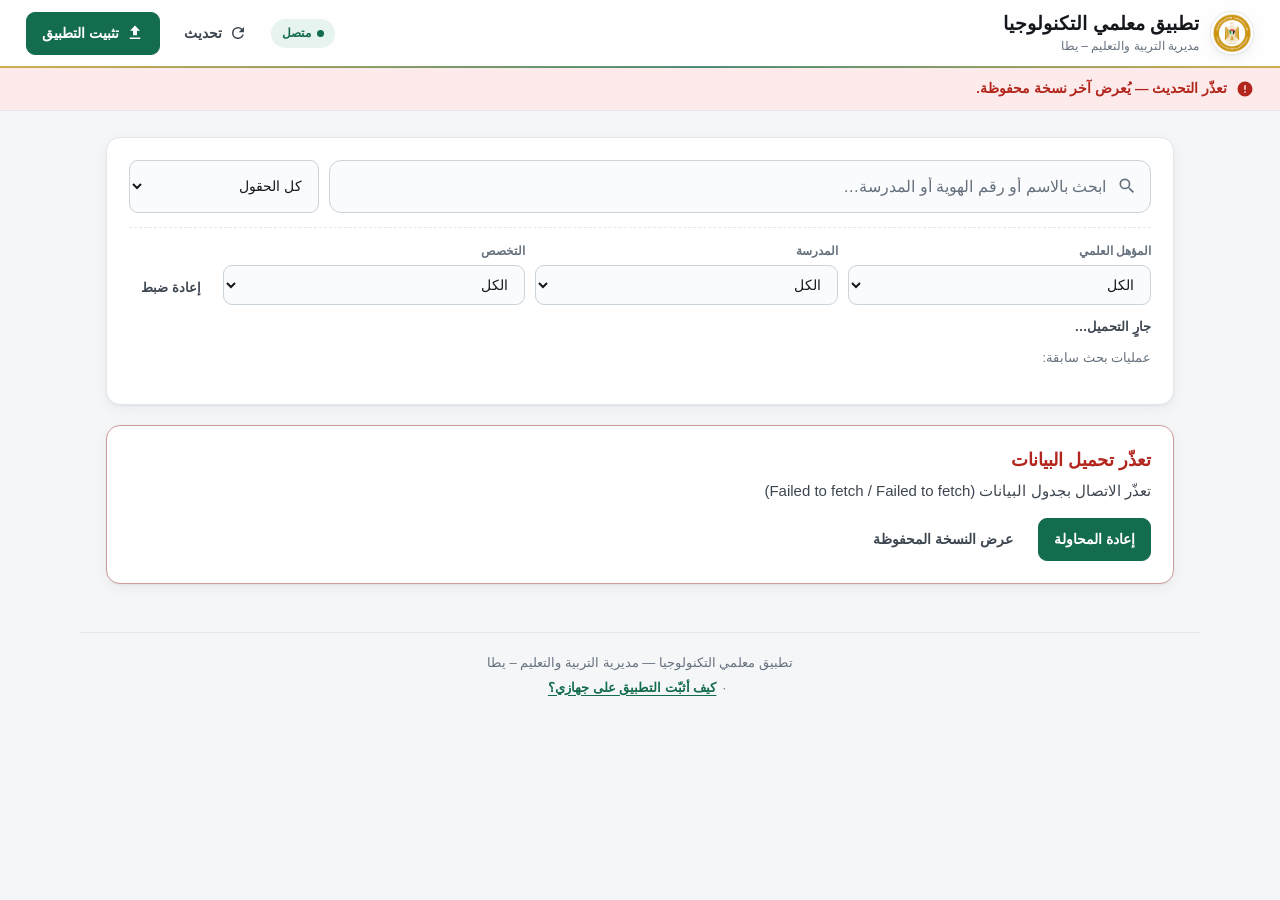
==== index.html @ cde2aca7 "تطبيق معلمي التكنولوجيا — PWA مع محرك بحث مطوّر - محرك بحث ثلاثي المراحل: مطابقة مباشرة، كلمات بين ا" ====
<!DOCTYPE html>
<html lang="ar" dir="rtl">
<head>
<meta charset="utf-8">
<meta name="viewport" content="width=device-width, initial-scale=1, viewport-fit=cover">

<title>تطبيق معلمي التكنولوجيا | مديرية التربية والتعليم – يطا</title>
<meta name="description" content="تطبيق خاص بمعلمي التكنولوجيا في مديرية التربية والتعليم – يطا: بحث مطوّر عن السجلات، عرض وتعديل البيانات الشخصية والبرنامج المدرسي الأسبوعي.">
<meta name="author" content="مديرية التربية والتعليم – يطا">
<meta name="theme-color" content="#146C4F">
<meta name="color-scheme" content="light">

<!-- ============ أيقونات التطبيق ============ -->
<link rel="icon" href="./favicon.ico" sizes="48x48">
<link rel="icon" type="image/png" sizes="32x32" href="./icons/favicon-32.png">
<link rel="icon" type="image/png" sizes="16x16" href="./icons/favicon-16.png">
<link rel="icon" type="image/png" sizes="192x192" href="./icons/icon-192.png">
<link rel="apple-touch-icon" sizes="180x180" href="./icons/apple-touch-icon.png">
<link rel="manifest" href="./manifest.webmanifest">

<!-- ============ تثبيت كتطبيق مستقل ============ -->
<meta name="mobile-web-app-capable" content="yes">
<meta name="apple-mobile-web-app-capable" content="yes">
<meta name="apple-mobile-web-app-status-bar-style" content="default">
<meta name="apple-mobile-web-app-title" content="معلمو التكنولوجيا">
<meta name="application-name" content="معلمو التكنولوجيا">
<meta name="msapplication-TileColor" content="#146C4F">
<meta name="msapplication-TileImage" content="./icons/icon-192.png">

<link rel="preload" as="style" href="./css/app.css">
<link rel="stylesheet" href="./css/app.css">
</head>
<body>

<a class="skip-link" href="#main">تخطَّ إلى المحتوى</a>

<!-- ==================== الترويسة ==================== -->
<header class="app-header" id="appHeader">
  <div class="brand">
    <img class="brand-logo" src="./icons/icon-192.png" alt="شعار مديرية التربية والتعليم – يطا" width="44" height="44">
    <div class="brand-text">
      <h1>تطبيق معلمي التكنولوجيا</h1>
      <p>مديرية التربية والتعليم – يطا</p>
    </div>
  </div>

  <div class="header-actions">
    <span class="net-badge" id="netBadge" data-state="online" role="status">
      <span class="dot" aria-hidden="true"></span><span class="net-text">متصل</span>
    </span>

    <button type="button" class="btn btn-ghost" id="refreshBtn" title="تحديث البيانات من الجدول" aria-label="تحديث البيانات">
      <svg viewBox="0 0 24 24" width="18" height="18" aria-hidden="true"><path fill="currentColor" d="M17.65 6.35A7.958 7.958 0 0 0 12 4a8 8 0 1 0 7.73 10h-2.08A6 6 0 1 1 12 6c1.66 0 3.14.69 4.22 1.78L13 11h7V4l-2.35 2.35z"/></svg>
      تحديث
    </button>

    <button type="button" class="btn btn-primary" id="installBtn" hidden>
      <svg viewBox="0 0 24 24" width="18" height="18" aria-hidden="true"><path fill="currentColor" d="M5 20h14v-2H5v2zm7-18L5.33 9h4v6h5.33V9h4L12 2z"/></svg>
      تثبيت التطبيق
    </button>
  </div>
</header>

<!-- ==================== شريط دون اتصال ==================== -->
<div class="offline-banner" id="offlineBanner" hidden role="alert">
  <svg viewBox="0 0 24 24" width="18" height="18" aria-hidden="true"><path fill="currentColor" d="M12 2a10 10 0 1 0 0 20 10 10 0 0 0 0-20zm1 15h-2v-2h2v2zm0-4h-2V7h2v6z"/></svg>
  <span id="offlineText">أنت غير متصل بالإنترنت — يتم عرض آخر نسخة محفوظة.</span>
</div>

<main id="main">

  <!-- ==================== قسم البحث ==================== -->
  <section class="card search-card" aria-labelledby="searchHeading">
    <h2 class="sr-only" id="searchHeading">البحث في سجلات المعلمين</h2>

    <div class="search-row">
      <div class="search-field">
        <svg class="search-icon" viewBox="0 0 24 24" width="20" height="20" aria-hidden="true"><path fill="currentColor" d="M15.5 14h-.79l-.28-.27a6.5 6.5 0 1 0-.7.7l.27.28v.79l5 4.99L20.49 19l-4.99-5zm-6 0A4.5 4.5 0 1 1 14 9.5 4.5 4.5 0 0 1 9.5 14z"/></svg>
        <input type="search" id="searchInput" class="search-input"
               placeholder="ابحث بالاسم أو رقم الهوية أو المدرسة…"
               autocomplete="off" autocorrect="off" spellcheck="false"
               enterkeyhint="search"
               aria-label="نص البحث" aria-controls="resultsList" aria-autocomplete="list">
        <button type="button" class="search-clear" id="clearSearchBtn" hidden aria-label="مسح نص البحث">✕</button>
      </div>

      <label class="sr-only" for="searchMode">نطاق البحث</label>
      <select id="searchMode" class="select select-mode"></select>
    </div>

    <div class="filters-row" id="filtersRow">
      <label class="filter">
        <span>المؤهل العلمي</span>
        <select id="filterDegree" class="select"><option value="">الكل</option></select>
      </label>
      <label class="filter">
        <span>المدرسة</span>
        <select id="filterSchool" class="select"><option value="">الكل</option></select>
      </label>
      <label class="filter">
        <span>التخصص</span>
        <select id="filterSpecialty" class="select"><option value="">الكل</option></select>
      </label>
      <button type="button" class="btn btn-ghost btn-sm" id="resetFiltersBtn">إعادة ضبط</button>
    </div>

    <div class="search-meta">
      <span id="resultCount" class="result-count" role="status" aria-live="polite">جارٍ التحميل…</span>
      <span id="searchTime" class="search-time"></span>
    </div>

    <div class="recents" id="recentsRow" hidden>
      <span class="recents-label">عمليات بحث سابقة:</span>
      <div class="recents-chips" id="recentsChips"></div>
    </div>

    <ul class="results" id="resultsList" role="listbox" aria-label="نتائج البحث"></ul>

    <div class="empty-state" id="emptyState" hidden>
      <svg viewBox="0 0 24 24" width="44" height="44" aria-hidden="true"><path fill="currentColor" d="M15.5 14h-.79l-.28-.27a6.5 6.5 0 1 0-.7.7l.27.28v.79l5 4.99L20.49 19l-4.99-5zm-6 0A4.5 4.5 0 1 1 14 9.5 4.5 4.5 0 0 1 9.5 14z"/></svg>
      <p class="empty-title">لا توجد نتائج مطابقة</p>
      <p class="empty-hint">جرّب: كتابة جزء من الاسم، أو آخر 4 أرقام من رقم الهوية، أو اسم المدرسة.</p>
    </div>
  </section>

  <!-- ==================== سجل المعلم ==================== -->
  <section class="card record-card" id="recordPanel" hidden aria-labelledby="recordTitle">
    <div class="panel-head">
      <div>
        <span class="panel-kicker" id="recordKicker">سجل جديد</span>
        <h2 id="recordTitle">بيانات المعلم/ة</h2>
      </div>
      <div class="panel-actions">
        <button type="button" class="btn btn-ghost btn-sm" id="newRecordBtn">+ سجل جديد</button>
        <button type="button" class="btn btn-ghost btn-sm" id="clearFormBtn">مسح النموذج</button>
      </div>
    </div>

    <div class="draft-note" id="draftNote" hidden>
      تم استرجاع مسودة محفوظة سابقاً.
      <button type="button" class="link-btn" id="discardDraftBtn">تجاهلها</button>
    </div>

    <h3 class="section-title">البيانات الشخصية</h3>
    <div class="form-grid" id="formGrid"></div>

    <h3 class="section-title">البرنامج المدرسي
      <small>يُعبَّأ باسم الصف</small>
    </h3>
    <p class="section-note">أدخل اسم الصف في كل خانة — مثل: <code>10-أ</code></p>

    <div class="table-scroll" tabindex="0" role="region" aria-label="جدول البرنامج الأسبوعي قابل للتمرير">
      <table class="schedule" id="scheduleTable">
        <caption class="sr-only">البرنامج الأسبوعي للمعلم: خمسة أيام وسبع حصص</caption>
      </table>
    </div>

    <div class="form-footer">
      <div class="save-area">
        <button type="button" class="btn btn-primary btn-lg" id="saveBtn">
          <svg viewBox="0 0 24 24" width="18" height="18" aria-hidden="true"><path fill="currentColor" d="M17 3H5a2 2 0 0 0-2 2v14a2 2 0 0 0 2 2h14a2 2 0 0 0 2-2V7l-4-4zm-5 16a3 3 0 1 1 0-6 3 3 0 0 1 0 6zm3-10H5V5h10v4z"/></svg>
          حفظ في الجدول
        </button>
        <span class="save-status" id="saveStatus" role="status" aria-live="polite"></span>
      </div>
      <p class="required-note"><span class="req">*</span> الحقول المطلوبة</p>
    </div>
  </section>

  <!-- ==================== حالة التحميل ==================== -->
  <section class="card loading-card" id="loadingCard">
    <div class="spinner" aria-hidden="true"></div>
    <p>جارٍ تحميل سجلات المعلمين…</p>
    <div class="skeleton-list" aria-hidden="true">
      <div class="skeleton"></div>
      <div class="skeleton"></div>
      <div class="skeleton"></div>
    </div>
  </section>

  <!-- ==================== حالة الخطأ ==================== -->
  <section class="card error-card" id="errorCard" hidden>
    <h2>تعذّر تحميل البيانات</h2>
    <p id="errorMessage"></p>
    <div class="error-actions">
      <button type="button" class="btn btn-primary" id="retryBtn">إعادة المحاولة</button>
      <button type="button" class="btn btn-ghost" id="offlineDataBtn" hidden>عرض النسخة المحفوظة</button>
    </div>
  </section>

</main>

<footer class="app-footer">
  <p>تطبيق معلمي التكنولوجيا — مديرية التربية والتعليم – يطا</p>
  <p class="footer-meta">
    <span id="dataStatus"></span> ·
    <button type="button" class="link-btn" id="installHelpBtn">كيف أثبّت التطبيق على جهازي؟</button>
  </p>
</footer>

<!-- ==================== نافذة تعليمات التثبيت ==================== -->
<dialog class="dialog" id="installDialog" aria-labelledby="installDialogTitle">
  <form method="dialog" class="dialog-inner">
    <h2 id="installDialogTitle">تثبيت التطبيق على جهازك</h2>
    <p class="dialog-lead">بعد التثبيت يظهر أيقونة التطبيق في قائمة برامجك، ويفتح كتطبيق مستقل بدون شريط المتصفح.</p>

    <div class="install-steps">
      <div class="step">
        <span class="step-num">1</span>
        <div>
          <h3>على هاتف أندرويد (Chrome)</h3>
          <p>افتح الصفحة ثم اضغط قائمة المتصفح <strong>⋮</strong> ← <strong>«تثبيت التطبيق»</strong> أو <strong>«إضافة إلى الشاشة الرئيسية»</strong>.</p>
        </div>
      </div>
      <div class="step">
        <span class="step-num">2</span>
        <div>
          <h3> على آيفون / آيباد (Safari)</h3>
          <p>اضغط زر <strong>المشاركة</strong> ⬆ ثم <strong>«إضافة إلى الشاشة الرئيسية»</strong>.</p>
        </div>
      </div>
      <div class="step">
        <span class="step-num">3</span>
        <div>
          <h3>على كمبيوتر (Chrome / Edge)</h3>
          <p>اضغط أيقونة <strong>تثبيت</strong> في شريط العنوان، أو زر <strong>«تثبيت التطبيق»</strong> أعلى هذه الصفحة.</p>
        </div>
      </div>
    </div>

    <div class="dialog-actions">
      <button type="button" class="btn btn-primary" id="dialogInstallBtn">تثبيت الآن</button>
      <button type="submit" class="btn btn-ghost">إغلاق</button>
    </div>
  </form>
</dialog>

<!-- ==================== التوست ==================== -->
<div class="toast-host" id="toastHost" aria-live="polite" aria-atomic="true"></div>

<!-- ==================== السكربتات ==================== -->
<script src="./js/config.js"></script>
<script src="./js/store.js"></script>
<script src="./js/search.js"></script>
<script src="./js/data.js"></script>
<script src="./js/sheets.js"></script>
<script src="./js/app.js"></script>
</body>
</html>
---- css/app.css ----
/* ===================================================================
 * techteacher — واجهة التطبيق
 * -------------------------------------------------------------------
 * مصمَّم للاتجاه من اليمين لليسار (RTL)، يعمل من الشاشات الصغيرة
 * جداً (320px) حتى الشاشات الكبيرة، ويدعم الوضع الداكن تلقائياً.
 * =================================================================== */

/* ------------------------- المتغيرات ------------------------- */
:root {
  --primary:        #146C4F;
  --primary-hover:  #0F5940;
  --primary-soft:   #E7F3EF;
  --brand:          #C9971B;
  --brand-soft:     #FCF4E3;

  --ink:            #14181D;
  --ink-2:          #3D4650;
  --muted:          #66717E;
  --line:           #E2E7EC;
  --line-strong:    #CBD3DB;
  --bg:             #F4F6F8;
  --surface:        #FFFFFF;
  --surface-2:      #FAFBFC;

  --danger:         #B3261E;
  --danger-soft:    #FCEBEA;
  --success:        #146C4F;
  --warn:           #8A6100;

  --radius:         14px;
  --radius-sm:      9px;
  --shadow-1:       0 1px 2px rgba(16,24,40,.05), 0 4px 14px rgba(16,24,40,.05);
  --shadow-2:       0 8px 28px rgba(16,24,40,.14);

  --font: "Segoe UI", "Noto Kufi Arabic", "Cairo", "Tajawal", "Almarai",
          Tahoma, "Helvetica Neue", Arial, sans-serif;

  --header-h: 68px;
  --focus: 0 0 0 3px rgba(20,108,79,.28);
}

@media (prefers-color-scheme: dark) {
  :root {
    --ink:        #EEF2F5;
    --ink-2:      #C9D2DA;
    --muted:      #96A2AE;
    --line:       #2A323B;
    --line-strong:#3A4450;
    --bg:         #101418;
    --surface:    #171C22;
    --surface-2:  #1D242B;
    --primary:    #35B489;
    --primary-hover:#4BC79C;
    --primary-soft:#123128;
    --brand:      #E8B93F;
    --brand-soft: #2B2417;
    --danger:     #FF8A80;
    --danger-soft:#33191A;
    --shadow-1:   0 1px 2px rgba(0,0,0,.4), 0 4px 14px rgba(0,0,0,.3);
    --shadow-2:   0 8px 28px rgba(0,0,0,.5);
    --focus:      0 0 0 3px rgba(53,180,137,.32);
    color-scheme: dark;
  }
}

/* ------------------------- إعادة ضبط ------------------------- */
*, *::before, *::after { box-sizing: border-box; }

html { -webkit-text-size-adjust: 100%; }

body {
  margin: 0;
  font-family: var(--font);
  font-size: 15px;
  line-height: 1.6;
  color: var(--ink);
  background: var(--bg);
  overflow-wrap: break-word;
  -webkit-font-smoothing: antialiased;
}

h1, h2, h3 { margin: 0; line-height: 1.35; font-weight: 700; }
p { margin: 0; }
button, input, select, textarea { font: inherit; color: inherit; }
img { max-width: 100%; display: block; }
code {
  background: var(--surface-2); border: 1px solid var(--line);
  border-radius: 5px; padding: 0 .35em; font-size: .9em;
}

:where(a, button, input, select, [tabindex]):focus-visible {
  outline: none;
  box-shadow: var(--focus);
  border-radius: var(--radius-sm);
}

.sr-only {
  position: absolute; width: 1px; height: 1px; padding: 0; margin: -1px;
  overflow: hidden; clip: rect(0 0 0 0); white-space: nowrap; border: 0;
}

.skip-link {
  position: absolute; inset-inline-start: 8px; top: -60px; z-index: 100;
  background: var(--primary); color: #fff; padding: 10px 16px;
  border-radius: 0 0 var(--radius-sm) var(--radius-sm); text-decoration: none;
  transition: top .18s ease;
}
.skip-link:focus { top: 0; }

/* ------------------------- الترويسة ------------------------- */
.app-header {
  position: sticky; top: 0; z-index: 40;
  display: flex; align-items: center; justify-content: space-between;
  gap: 12px; flex-wrap: wrap;
  min-height: var(--header-h);
  padding: 10px clamp(12px, 3vw, 26px);
  padding-top: calc(10px + env(safe-area-inset-top, 0px));
  background: color-mix(in srgb, var(--surface) 88%, transparent);
  backdrop-filter: saturate(1.6) blur(12px);
  -webkit-backdrop-filter: saturate(1.6) blur(12px);
  border-bottom: 1px solid var(--line);
}
.app-header::after {
  content: ""; position: absolute; inset-inline: 0; bottom: -1px; height: 2px;
  background: linear-gradient(90deg, var(--brand), var(--primary) 55%, var(--brand));
  opacity: .75;
}

.brand { display: flex; align-items: center; gap: 11px; min-width: 0; }
.brand-logo {
  width: 44px; height: 44px; border-radius: 50%;
  background: #fff; border: 1.5px solid var(--line);
  box-shadow: var(--shadow-1); flex: none;
  object-fit: contain;
}
.brand-text { min-width: 0; }
.brand-text h1 {
  font-size: clamp(15px, 2.4vw, 19px); font-weight: 800;
  white-space: nowrap; overflow: hidden; text-overflow: ellipsis;
}
.brand-text p { font-size: 12px; color: var(--muted); }

.header-actions { display: flex; align-items: center; gap: 8px; flex-wrap: wrap; }

.net-badge {
  display: inline-flex; align-items: center; gap: 6px;
  font-size: 12px; font-weight: 600; padding: 4px 10px;
  border-radius: 999px; border: 1px solid var(--line);
  background: var(--surface-2); color: var(--muted); white-space: nowrap;
}
.net-badge .dot { width: 7px; height: 7px; border-radius: 50%; background: currentColor; }
.net-badge[data-state="online"]  { color: var(--success); background: var(--primary-soft); border-color: transparent; }
.net-badge[data-state="offline"] { color: var(--danger);  background: var(--danger-soft); border-color: transparent; }

/* ------------------------- الأزرار ------------------------- */
.btn {
  display: inline-flex; align-items: center; justify-content: center; gap: 7px;
  padding: 9px 15px; border-radius: var(--radius-sm);
  border: 1px solid var(--line-strong); background: var(--surface);
  color: var(--ink); font-weight: 600; font-size: 14px; cursor: pointer;
  transition: background .15s ease, border-color .15s ease, transform .06s ease;
  white-space: nowrap; text-decoration: none;
}
.btn:hover { background: var(--surface-2); border-color: var(--muted); }
.btn:active { transform: translateY(1px); }
.btn:disabled { opacity: .55; cursor: not-allowed; transform: none; }

.btn-primary {
  background: var(--primary); border-color: var(--primary); color: #fff;
}
.btn-primary:hover { background: var(--primary-hover); border-color: var(--primary-hover); }
@media (prefers-color-scheme: dark) { .btn-primary { color: #06231A; } }

.btn-ghost { background: transparent; border-color: transparent; color: var(--ink-2); }
.btn-ghost:hover { background: var(--surface-2); border-color: var(--line); }

.btn-sm { padding: 6px 11px; font-size: 13px; }
.btn-lg { padding: 13px 26px; font-size: 16px; border-radius: 11px; }

.link-btn {
  background: none; border: 0; padding: 0; cursor: pointer;
  color: var(--primary); font-weight: 600; text-decoration: underline;
  text-underline-offset: 3px;
}

/* ------------------------- البطاقات والتخطيط ------------------------- */
main {
  max-width: 1120px; margin-inline: auto;
  padding: clamp(14px, 3vw, 26px);
  padding-bottom: 40px;
  display: grid; gap: clamp(14px, 2.4vw, 20px);
}

.card {
  background: var(--surface);
  border: 1px solid var(--line);
  border-radius: var(--radius);
  box-shadow: var(--shadow-1);
  padding: clamp(15px, 3vw, 22px);
}

/* ------------------------- البحث ------------------------- */
.search-row { display: flex; gap: 10px; align-items: stretch; }
.search-row .select-mode { flex: none; width: clamp(130px, 30%, 190px); }

.search-field {
  position: relative; flex: 1 1 auto; min-width: 0;
  display: flex; align-items: center;
}
.search-icon {
  position: absolute; inset-inline-start: 14px; color: var(--muted);
  pointer-events: none;
}
.search-input {
  width: 100%; padding: 13px 44px 13px 42px;
  border: 1.5px solid var(--line-strong); border-radius: 12px;
  background: var(--surface-2); font-size: 16px; /* 16px يمنع تكبير iOS */
  transition: border-color .15s ease, background .15s ease, box-shadow .15s ease;
}
.search-input::placeholder { color: var(--muted); }
.search-input:focus {
  outline: none; background: var(--surface);
  border-color: var(--primary); box-shadow: var(--focus);
}
.search-input::-webkit-search-cancel-button { display: none; }

.search-clear {
  position: absolute; inset-inline-end: 10px;
  width: 26px; height: 26px; border-radius: 50%;
  border: 0; background: var(--line); color: var(--ink-2);
  cursor: pointer; font-size: 12px; line-height: 1;
}
.search-clear:hover { background: var(--line-strong); }

.select {
  padding: 10px 12px; border: 1.5px solid var(--line-strong);
  border-radius: var(--radius-sm); background: var(--surface-2);
  font-size: 14px; cursor: pointer; min-width: 0; max-width: 100%;
}
.select:focus { outline: none; border-color: var(--primary); box-shadow: var(--focus); }

.filters-row {
  display: flex; flex-wrap: wrap; gap: 10px; align-items: flex-end;
  margin-top: 14px; padding-top: 14px; border-top: 1px dashed var(--line);
}
.filter { display: grid; gap: 4px; flex: 1 1 170px; min-width: 150px; }
.filter > span { font-size: 12px; font-weight: 600; color: var(--muted); }
.filters-row .btn { flex: none; }

.search-meta {
  display: flex; justify-content: space-between; align-items: center;
  gap: 10px; margin-top: 12px; font-size: 13px; color: var(--muted);
  flex-wrap: wrap;
}
.result-count { font-weight: 600; color: var(--ink-2); }
.search-time { font-variant-numeric: tabular-nums; }

/* ------------------------- الاقتراحات السابقة ------------------------- */
.recents { margin-top: 10px; display: flex; gap: 9px; align-items: baseline; flex-wrap: wrap; }
.recents-label { font-size: 12.5px; color: var(--muted); flex: none; }
.recents-chips { display: flex; gap: 7px; flex-wrap: wrap; }
.chip {
  border: 1px solid var(--line); background: var(--surface-2);
  color: var(--ink-2); border-radius: 999px; padding: 4px 12px;
  font-size: 13px; cursor: pointer; transition: background .15s ease;
}
.chip:hover { background: var(--primary-soft); border-color: transparent; color: var(--primary); }

/* ------------------------- النتائج ------------------------- */
.results { list-style: none; margin: 14px 0 0; padding: 0; display: grid; gap: 8px; }

.result-item {
  display: flex; align-items: center; gap: 12px; width: 100%;
  padding: 11px 13px; border: 1px solid var(--line);
  border-radius: var(--radius-sm); background: var(--surface-2);
  cursor: pointer; text-align: start; transition: border-color .12s ease, background .12s ease;
}
.result-item:hover, .result-item[aria-selected="true"] {
  background: var(--primary-soft); border-color: var(--primary);
}
.result-avatar {
  width: 38px; height: 38px; flex: none; border-radius: 50%;
  background: var(--brand-soft); color: var(--warn);
  display: grid; place-items: center; font-weight: 800; font-size: 14px;
}
.result-body { min-width: 0; flex: 1; }
.result-name { font-weight: 700; font-size: 15px; }
.result-sub {
  font-size: 13px; color: var(--muted); display: flex; gap: 8px;
  flex-wrap: wrap; margin-top: 1px;
}
.result-sub span::before { content: "· "; }
.result-sub span:first-child::before { content: ""; }
.result-score {
  flex: none; font-size: 11px; font-weight: 700; color: var(--primary);
  background: var(--primary-soft); border-radius: 999px; padding: 3px 9px;
}

mark {
  background: color-mix(in srgb, var(--brand) 38%, transparent);
  color: inherit; border-radius: 3px; padding: 0 1px; font-weight: 800;
}

/* ------------------------- الحالات الفارغة/التحميل ------------------------- */
.empty-state { text-align: center; padding: 30px 16px 12px; color: var(--muted); }
.empty-state svg { color: var(--line-strong); }
.empty-title { font-weight: 700; color: var(--ink-2); margin-top: 8px; font-size: 16px; }
.empty-hint { font-size: 13.5px; margin-top: 5px; max-width: 420px; margin-inline: auto; }

.loading-card { text-align: center; color: var(--muted); }
.spinner {
  width: 34px; height: 34px; margin: 4px auto 12px;
  border: 3px solid var(--line); border-top-color: var(--primary);
  border-radius: 50%; animation: spin .8s linear infinite;
}
@keyframes spin { to { transform: rotate(360deg); } }

.skeleton-list { display: grid; gap: 9px; margin-top: 16px; }
.skeleton {
  height: 60px; border-radius: var(--radius-sm);
  background: linear-gradient(100deg, var(--surface-2) 30%, var(--line) 50%, var(--surface-2) 70%);
  background-size: 220% 100%; animation: shimmer 1.3s infinite linear;
}
@keyframes shimmer { to { background-position: -220% 0; } }

.error-card { border-color: color-mix(in srgb, var(--danger) 40%, var(--line)); }
.error-card h2 { color: var(--danger); font-size: 18px; }
.error-card p { color: var(--ink-2); margin-top: 7px; }
.error-actions { display: flex; gap: 9px; margin-top: 15px; flex-wrap: wrap; }

/* ------------------------- لوحة السجل ------------------------- */
.panel-head {
  display: flex; justify-content: space-between; align-items: flex-start;
  gap: 12px; flex-wrap: wrap; margin-bottom: 6px;
}
.panel-kicker {
  display: inline-block; font-size: 11.5px; font-weight: 700;
  letter-spacing: .04em; color: var(--warn); background: var(--brand-soft);
  padding: 2px 9px; border-radius: 999px; margin-bottom: 4px;
}
.panel-actions { display: flex; gap: 7px; flex-wrap: wrap; }

.draft-note {
  background: var(--brand-soft); color: var(--warn);
  border: 1px solid color-mix(in srgb, var(--brand) 35%, transparent);
  padding: 9px 13px; border-radius: var(--radius-sm);
  font-size: 13.5px; margin-top: 12px;
  display: flex; gap: 8px; align-items: center; flex-wrap: wrap;
}

.section-title {
  font-size: 15.5px; margin-top: 24px; padding-bottom: 8px;
  border-bottom: 2px solid var(--primary-soft); display: flex;
  align-items: baseline; gap: 9px; flex-wrap: wrap;
}
.section-title small { font-size: 12.5px; color: var(--muted); font-weight: 500; }
.section-note { font-size: 13px; color: var(--muted); margin-top: 7px; }

/* ------------------------- النموذج ------------------------- */
.form-grid {
  display: grid; gap: 13px;
  grid-template-columns: repeat(auto-fit, minmax(min(100%, 250px), 1fr));
  margin-top: 14px;
}
.field { display: grid; gap: 5px; min-width: 0; }
.field > label { font-size: 13px; font-weight: 700; color: var(--ink-2); }
.req { color: var(--danger); font-weight: 800; }

.field input, .field select {
  width: 100%; padding: 10px 12px; font-size: 15px;
  border: 1.5px solid var(--line-strong); border-radius: var(--radius-sm);
  background: var(--surface-2); transition: border-color .15s ease, box-shadow .15s ease;
}
.field input::placeholder { color: color-mix(in srgb, var(--muted) 70%, transparent); }
.field input:focus, .field select:focus {
  outline: none; border-color: var(--primary); background: var(--surface);
  box-shadow: var(--focus);
}
.field.invalid input, .field.invalid select {
  border-color: var(--danger); background: var(--danger-soft);
}
.field-error { font-size: 12px; color: var(--danger); min-height: 0; }
.field.wide { grid-column: 1 / -1; }

/* ------------------------- جدول البرنامج ------------------------- */
.table-scroll {
  margin-top: 12px; overflow-x: auto; border: 1px solid var(--line);
  border-radius: var(--radius-sm); background: var(--surface);
  -webkit-overflow-scrolling: touch;
}
.table-scroll:focus-visible { box-shadow: var(--focus); }

.schedule { border-collapse: separate; border-spacing: 0; width: 100%; min-width: 640px; }

.schedule th, .schedule td {
  border-inline-end: 1px solid var(--line);
  border-bottom: 1px solid var(--line);
  padding: 0; text-align: center;
}
.schedule th:last-child, .schedule td:last-child { border-inline-end: 0; }
.schedule tbody tr:last-child td { border-bottom: 0; }

.schedule thead th {
  background: var(--brand-soft); color: var(--warn);
  font-size: 13.5px; font-weight: 800; padding: 9px 8px;
  position: sticky; top: 0; z-index: 2;
}
.schedule thead th:first-child {
  background: color-mix(in srgb, var(--brand) 22%, var(--surface));
}

.schedule .period {
  background: var(--surface-2); font-size: 12.5px; font-weight: 700;
  color: var(--ink-2); padding: 8px 10px; white-space: nowrap;
  position: sticky; inset-inline-start: 0; z-index: 1;
  border-inline-end: 2px solid var(--line-strong);
}

.schedule td { min-width: 108px; }
.schedule input {
  width: 100%; border: 0; background: transparent; padding: 10px 8px;
  font-size: 14px; text-align: center; min-height: 42px;
}
.schedule input:focus { outline: none; background: var(--primary-soft); box-shadow: inset 0 0 0 2px var(--primary); }
.schedule input::placeholder { color: color-mix(in srgb, var(--muted) 55%, transparent); font-size: 13px; }
.schedule tbody tr:nth-child(even) input { background: color-mix(in srgb, var(--surface-2) 55%, transparent); }

/* ------------------------- التذييل ------------------------- */
.form-footer {
  display: flex; justify-content: space-between; align-items: center;
  gap: 14px; flex-wrap: wrap; margin-top: 24px;
  padding-top: 18px; border-top: 1px solid var(--line);
}
.save-area { display: flex; align-items: center; gap: 13px; flex-wrap: wrap; }
.save-status { font-size: 13.5px; font-weight: 600; color: var(--muted); }
.save-status.ok { color: var(--success); }
.save-status.err { color: var(--danger); }
.required-note { font-size: 12.5px; color: var(--muted); }

.app-footer {
  max-width: 1120px; margin-inline: auto;
  padding: 20px clamp(14px, 3vw, 26px) calc(28px + env(safe-area-inset-bottom, 0px));
  text-align: center; color: var(--muted); font-size: 13px;
  border-top: 1px solid var(--line); margin-top: 8px;
}
.footer-meta { margin-top: 4px; display: flex; gap: 6px; justify-content: center; flex-wrap: wrap; }

/* ------------------------- شريط دون اتصال ------------------------- */
.offline-banner {
  position: sticky; top: var(--header-h); z-index: 35;
  display: flex; align-items: center; gap: 9px;
  padding: 10px clamp(12px, 3vw, 26px);
  background: var(--danger-soft); color: var(--danger);
  font-size: 13.5px; font-weight: 600; border-bottom: 1px solid var(--line);
}

/* ------------------------- النافذة ------------------------- */
.dialog {
  border: 0; border-radius: var(--radius); padding: 0;
  max-width: min(560px, calc(100vw - 28px)); width: 100%;
  background: var(--surface); color: var(--ink); box-shadow: var(--shadow-2);
}
.dialog::backdrop { background: rgba(10,14,18,.55); backdrop-filter: blur(2px); }
.dialog-inner { padding: clamp(18px, 4vw, 26px); }
.dialog h2 { font-size: 19px; }
.dialog-lead { color: var(--muted); font-size: 14px; margin-top: 7px; }

.install-steps { display: grid; gap: 13px; margin-top: 18px; }
.step { display: flex; gap: 12px; align-items: flex-start; }
.step-num {
  flex: none; width: 27px; height: 27px; border-radius: 50%;
  background: var(--primary); color: #fff; display: grid; place-items: center;
  font-size: 13px; font-weight: 800;
}
@media (prefers-color-scheme: dark) { .step-num { color: #06231A; } }
.step h3 { font-size: 14.5px; }
.step p { font-size: 13.5px; color: var(--muted); margin-top: 3px; }

.dialog-actions { display: flex; gap: 9px; margin-top: 22px; justify-content: flex-end; flex-wrap: wrap; }

/* ------------------------- التوست ------------------------- */
.toast-host {
  position: fixed; inset-inline: 0; bottom: calc(18px + env(safe-area-inset-bottom, 0px));
  display: grid; gap: 8px; justify-items: center; z-index: 80;
  pointer-events: none; padding-inline: 14px;
}
.toast {
  background: var(--ink); color: var(--bg);
  padding: 11px 18px; border-radius: 999px; font-size: 14px; font-weight: 600;
  box-shadow: var(--shadow-2); max-width: min(560px, 100%);
  text-align: center; animation: toastIn .22s ease;
  display: flex; gap: 8px; align-items: center;
}
.toast.ok   { background: var(--primary); color: #fff; }
.toast.err  { background: var(--danger);  color: #fff; }
.toast.warn { background: var(--warn);    color: #fff; }
@keyframes toastIn { from { opacity: 0; transform: translateY(12px); } }

/* ------------------------- الاستجابة ------------------------- */
@media (max-width: 720px) {
  :root { --header-h: 60px; }
  .search-row { flex-direction: column; }
  .search-row .select-mode { width: 100%; }
  .filters-row .filter { flex: 1 1 100%; }
  .panel-head { flex-direction: column; }
  .form-footer { flex-direction: column; align-items: stretch; }
  .save-area { flex-direction: column; align-items: stretch; }
  .btn-lg { width: 100%; }
  .result-score { display: none; }
}

@media (max-width: 460px) {
  .brand-text p { display: none; }
  .btn { padding: 8px 11px; font-size: 13.5px; }
  .header-actions { gap: 5px; }
}

@media (min-width: 900px) {
  .search-card { position: sticky; top: calc(var(--header-h) + 10px); z-index: 20; }
}

/* ------------------------- تقليل الحركة ------------------------- */
@media (prefers-reduced-motion: reduce) {
  *, *::before, *::after {
    animation-duration: .001ms !important;
    animation-iteration-count: 1 !important;
    transition-duration: .001ms !important;
  }
}

/* ------------------------- الطباعة ------------------------- */
@media print {
  .app-header, .search-card, .app-footer, .toast-host,
  .form-footer, .panel-actions, .offline-banner { display: none !important; }
  body { background: #fff; }
  .card { box-shadow: none; border-color: #999; }
  .table-scroll { overflow: visible; }
}
---- css/app.css ----
/* ===================================================================
 * techteacher — واجهة التطبيق
 * -------------------------------------------------------------------
 * مصمَّم للاتجاه من اليمين لليسار (RTL)، يعمل من الشاشات الصغيرة
 * جداً (320px) حتى الشاشات الكبيرة، ويدعم الوضع الداكن تلقائياً.
 * =================================================================== */

/* ------------------------- المتغيرات ------------------------- */
:root {
  --primary:        #146C4F;
  --primary-hover:  #0F5940;
  --primary-soft:   #E7F3EF;
  --brand:          #C9971B;
  --brand-soft:     #FCF4E3;

  --ink:            #14181D;
  --ink-2:          #3D4650;
  --muted:          #66717E;
  --line:           #E2E7EC;
  --line-strong:    #CBD3DB;
  --bg:             #F4F6F8;
  --surface:        #FFFFFF;
  --surface-2:      #FAFBFC;

  --danger:         #B3261E;
  --danger-soft:    #FCEBEA;
  --success:        #146C4F;
  --warn:           #8A6100;

  --radius:         14px;
  --radius-sm:      9px;
  --shadow-1:       0 1px 2px rgba(16,24,40,.05), 0 4px 14px rgba(16,24,40,.05);
  --shadow-2:       0 8px 28px rgba(16,24,40,.14);

  --font: "Segoe UI", "Noto Kufi Arabic", "Cairo", "Tajawal", "Almarai",
          Tahoma, "Helvetica Neue", Arial, sans-serif;

  --header-h: 68px;
  --focus: 0 0 0 3px rgba(20,108,79,.28);
}

@media (prefers-color-scheme: dark) {
  :root {
    --ink:        #EEF2F5;
    --ink-2:      #C9D2DA;
    --muted:      #96A2AE;
    --line:       #2A323B;
    --line-strong:#3A4450;
    --bg:         #101418;
    --surface:    #171C22;
    --surface-2:  #1D242B;
    --primary:    #35B489;
    --primary-hover:#4BC79C;
    --primary-soft:#123128;
    --brand:      #E8B93F;
    --brand-soft: #2B2417;
    --danger:     #FF8A80;
    --danger-soft:#33191A;
    --shadow-1:   0 1px 2px rgba(0,0,0,.4), 0 4px 14px rgba(0,0,0,.3);
    --shadow-2:   0 8px 28px rgba(0,0,0,.5);
    --focus:      0 0 0 3px rgba(53,180,137,.32);
    color-scheme: dark;
  }
}

/* ------------------------- إعادة ضبط ------------------------- */
*, *::before, *::after { box-sizing: border-box; }

html { -webkit-text-size-adjust: 100%; }

body {
  margin: 0;
  font-family: var(--font);
  font-size: 15px;
  line-height: 1.6;
  color: var(--ink);
  background: var(--bg);
  overflow-wrap: break-word;
  -webkit-font-smoothing: antialiased;
}

h1, h2, h3 { margin: 0; line-height: 1.35; font-weight: 700; }
p { margin: 0; }
button, input, select, textarea { font: inherit; color: inherit; }
img { max-width: 100%; display: block; }
code {
  background: var(--surface-2); border: 1px solid var(--line);
  border-radius: 5px; padding: 0 .35em; font-size: .9em;
}

:where(a, button, input, select, [tabindex]):focus-visible {
  outline: none;
  box-shadow: var(--focus);
  border-radius: var(--radius-sm);
}

.sr-only {
  position: absolute; width: 1px; height: 1px; padding: 0; margin: -1px;
  overflow: hidden; clip: rect(0 0 0 0); white-space: nowrap; border: 0;
}

.skip-link {
  position: absolute; inset-inline-start: 8px; top: -60px; z-index: 100;
  background: var(--primary); color: #fff; padding: 10px 16px;
  border-radius: 0 0 var(--radius-sm) var(--radius-sm); text-decoration: none;
  transition: top .18s ease;
}
.skip-link:focus { top: 0; }

/* ------------------------- الترويسة ------------------------- */
.app-header {
  position: sticky; top: 0; z-index: 40;
  display: flex; align-items: center; justify-content: space-between;
  gap: 12px; flex-wrap: wrap;
  min-height: var(--header-h);
  padding: 10px clamp(12px, 3vw, 26px);
  padding-top: calc(10px + env(safe-area-inset-top, 0px));
  background: color-mix(in srgb, var(--surface) 88%, transparent);
  backdrop-filter: saturate(1.6) blur(12px);
  -webkit-backdrop-filter: saturate(1.6) blur(12px);
  border-bottom: 1px solid var(--line);
}
.app-header::after {
  content: ""; position: absolute; inset-inline: 0; bottom: -1px; height: 2px;
  background: linear-gradient(90deg, var(--brand), var(--primary) 55%, var(--brand));
  opacity: .75;
}

.brand { display: flex; align-items: center; gap: 11px; min-width: 0; }
.brand-logo {
  width: 44px; height: 44px; border-radius: 50%;
  background: #fff; border: 1.5px solid var(--line);
  box-shadow: var(--shadow-1); flex: none;
  object-fit: contain;
}
.brand-text { min-width: 0; }
.brand-text h1 {
  font-size: clamp(15px, 2.4vw, 19px); font-weight: 800;
  white-space: nowrap; overflow: hidden; text-overflow: ellipsis;
}
.brand-text p { font-size: 12px; color: var(--muted); }

.header-actions { display: flex; align-items: center; gap: 8px; flex-wrap: wrap; }

.net-badge {
  display: inline-flex; align-items: center; gap: 6px;
  font-size: 12px; font-weight: 600; padding: 4px 10px;
  border-radius: 999px; border: 1px solid var(--line);
  background: var(--surface-2); color: var(--muted); white-space: nowrap;
}
.net-badge .dot { width: 7px; height: 7px; border-radius: 50%; background: currentColor; }
.net-badge[data-state="online"]  { color: var(--success); background: var(--primary-soft); border-color: transparent; }
.net-badge[data-state="offline"] { color: var(--danger);  background: var(--danger-soft); border-color: transparent; }

/* ------------------------- الأزرار ------------------------- */
.btn {
  display: inline-flex; align-items: center; justify-content: center; gap: 7px;
  padding: 9px 15px; border-radius: var(--radius-sm);
  border: 1px solid var(--line-strong); background: var(--surface);
  color: var(--ink); font-weight: 600; font-size: 14px; cursor: pointer;
  transition: background .15s ease, border-color .15s ease, transform .06s ease;
  white-space: nowrap; text-decoration: none;
}
.btn:hover { background: var(--surface-2); border-color: var(--muted); }
.btn:active { transform: translateY(1px); }
.btn:disabled { opacity: .55; cursor: not-allowed; transform: none; }

.btn-primary {
  background: var(--primary); border-color: var(--primary); color: #fff;
}
.btn-primary:hover { background: var(--primary-hover); border-color: var(--primary-hover); }
@media (prefers-color-scheme: dark) { .btn-primary { color: #06231A; } }

.btn-ghost { background: transparent; border-color: transparent; color: var(--ink-2); }
.btn-ghost:hover { background: var(--surface-2); border-color: var(--line); }

.btn-sm { padding: 6px 11px; font-size: 13px; }
.btn-lg { padding: 13px 26px; font-size: 16px; border-radius: 11px; }

.link-btn {
  background: none; border: 0; padding: 0; cursor: pointer;
  color: var(--primary); font-weight: 600; text-decoration: underline;
  text-underline-offset: 3px;
}

/* ------------------------- البطاقات والتخطيط ------------------------- */
main {
  max-width: 1120px; margin-inline: auto;
  padding: clamp(14px, 3vw, 26px);
  padding-bottom: 40px;
  display: grid; gap: clamp(14px, 2.4vw, 20px);
}

.card {
  background: var(--surface);
  border: 1px solid var(--line);
  border-radius: var(--radius);
  box-shadow: var(--shadow-1);
  padding: clamp(15px, 3vw, 22px);
}

/* ------------------------- البحث ------------------------- */
.search-row { display: flex; gap: 10px; align-items: stretch; }
.search-row .select-mode { flex: none; width: clamp(130px, 30%, 190px); }

.search-field {
  position: relative; flex: 1 1 auto; min-width: 0;
  display: flex; align-items: center;
}
.search-icon {
  position: absolute; inset-inline-start: 14px; color: var(--muted);
  pointer-events: none;
}
.search-input {
  width: 100%; padding: 13px 44px 13px 42px;
  border: 1.5px solid var(--line-strong); border-radius: 12px;
  background: var(--surface-2); font-size: 16px; /* 16px يمنع تكبير iOS */
  transition: border-color .15s ease, background .15s ease, box-shadow .15s ease;
}
.search-input::placeholder { color: var(--muted); }
.search-input:focus {
  outline: none; background: var(--surface);
  border-color: var(--primary); box-shadow: var(--focus);
}
.search-input::-webkit-search-cancel-button { display: none; }

.search-clear {
  position: absolute; inset-inline-end: 10px;
  width: 26px; height: 26px; border-radius: 50%;
  border: 0; background: var(--line); color: var(--ink-2);
  cursor: pointer; font-size: 12px; line-height: 1;
}
.search-clear:hover { background: var(--line-strong); }

.select {
  padding: 10px 12px; border: 1.5px solid var(--line-strong);
  border-radius: var(--radius-sm); background: var(--surface-2);
  font-size: 14px; cursor: pointer; min-width: 0; max-width: 100%;
}
.select:focus { outline: none; border-color: var(--primary); box-shadow: var(--focus); }

.filters-row {
  display: flex; flex-wrap: wrap; gap: 10px; align-items: flex-end;
  margin-top: 14px; padding-top: 14px; border-top: 1px dashed var(--line);
}
.filter { display: grid; gap: 4px; flex: 1 1 170px; min-width: 150px; }
.filter > span { font-size: 12px; font-weight: 600; color: var(--muted); }
.filters-row .btn { flex: none; }

.search-meta {
  display: flex; justify-content: space-between; align-items: center;
  gap: 10px; margin-top: 12px; font-size: 13px; color: var(--muted);
  flex-wrap: wrap;
}
.result-count { font-weight: 600; color: var(--ink-2); }
.search-time { font-variant-numeric: tabular-nums; }

/* ------------------------- الاقتراحات السابقة ------------------------- */
.recents { margin-top: 10px; display: flex; gap: 9px; align-items: baseline; flex-wrap: wrap; }
.recents-label { font-size: 12.5px; color: var(--muted); flex: none; }
.recents-chips { display: flex; gap: 7px; flex-wrap: wrap; }
.chip {
  border: 1px solid var(--line); background: var(--surface-2);
  color: var(--ink-2); border-radius: 999px; padding: 4px 12px;
  font-size: 13px; cursor: pointer; transition: background .15s ease;
}
.chip:hover { background: var(--primary-soft); border-color: transparent; color: var(--primary); }

/* ------------------------- النتائج ------------------------- */
.results { list-style: none; margin: 14px 0 0; padding: 0; display: grid; gap: 8px; }

.result-item {
  display: flex; align-items: center; gap: 12px; width: 100%;
  padding: 11px 13px; border: 1px solid var(--line);
  border-radius: var(--radius-sm); background: var(--surface-2);
  cursor: pointer; text-align: start; transition: border-color .12s ease, background .12s ease;
}
.result-item:hover, .result-item[aria-selected="true"] {
  background: var(--primary-soft); border-color: var(--primary);
}
.result-avatar {
  width: 38px; height: 38px; flex: none; border-radius: 50%;
  background: var(--brand-soft); color: var(--warn);
  display: grid; place-items: center; font-weight: 800; font-size: 14px;
}
.result-body { min-width: 0; flex: 1; }
.result-name { font-weight: 700; font-size: 15px; }
.result-sub {
  font-size: 13px; color: var(--muted); display: flex; gap: 8px;
  flex-wrap: wrap; margin-top: 1px;
}
.result-sub span::before { content: "· "; }
.result-sub span:first-child::before { content: ""; }
.result-score {
  flex: none; font-size: 11px; font-weight: 700; color: var(--primary);
  background: var(--primary-soft); border-radius: 999px; padding: 3px 9px;
}

mark {
  background: color-mix(in srgb, var(--brand) 38%, transparent);
  color: inherit; border-radius: 3px; padding: 0 1px; font-weight: 800;
}

/* ------------------------- الحالات الفارغة/التحميل ------------------------- */
.empty-state { text-align: center; padding: 30px 16px 12px; color: var(--muted); }
.empty-state svg { color: var(--line-strong); }
.empty-title { font-weight: 700; color: var(--ink-2); margin-top: 8px; font-size: 16px; }
.empty-hint { font-size: 13.5px; margin-top: 5px; max-width: 420px; margin-inline: auto; }

.loading-card { text-align: center; color: var(--muted); }
.spinner {
  width: 34px; height: 34px; margin: 4px auto 12px;
  border: 3px solid var(--line); border-top-color: var(--primary);
  border-radius: 50%; animation: spin .8s linear infinite;
}
@keyframes spin { to { transform: rotate(360deg); } }

.skeleton-list { display: grid; gap: 9px; margin-top: 16px; }
.skeleton {
  height: 60px; border-radius: var(--radius-sm);
  background: linear-gradient(100deg, var(--surface-2) 30%, var(--line) 50%, var(--surface-2) 70%);
  background-size: 220% 100%; animation: shimmer 1.3s infinite linear;
}
@keyframes shimmer { to { background-position: -220% 0; } }

.error-card { border-color: color-mix(in srgb, var(--danger) 40%, var(--line)); }
.error-card h2 { color: var(--danger); font-size: 18px; }
.error-card p { color: var(--ink-2); margin-top: 7px; }
.error-actions { display: flex; gap: 9px; margin-top: 15px; flex-wrap: wrap; }

/* ------------------------- لوحة السجل ------------------------- */
.panel-head {
  display: flex; justify-content: space-between; align-items: flex-start;
  gap: 12px; flex-wrap: wrap; margin-bottom: 6px;
}
.panel-kicker {
  display: inline-block; font-size: 11.5px; font-weight: 700;
  letter-spacing: .04em; color: var(--warn); background: var(--brand-soft);
  padding: 2px 9px; border-radius: 999px; margin-bottom: 4px;
}
.panel-actions { display: flex; gap: 7px; flex-wrap: wrap; }

.draft-note {
  background: var(--brand-soft); color: var(--warn);
  border: 1px solid color-mix(in srgb, var(--brand) 35%, transparent);
  padding: 9px 13px; border-radius: var(--radius-sm);
  font-size: 13.5px; margin-top: 12px;
  display: flex; gap: 8px; align-items: center; flex-wrap: wrap;
}

.section-title {
  font-size: 15.5px; margin-top: 24px; padding-bottom: 8px;
  border-bottom: 2px solid var(--primary-soft); display: flex;
  align-items: baseline; gap: 9px; flex-wrap: wrap;
}
.section-title small { font-size: 12.5px; color: var(--muted); font-weight: 500; }
.section-note { font-size: 13px; color: var(--muted); margin-top: 7px; }

/* ------------------------- النموذج ------------------------- */
.form-grid {
  display: grid; gap: 13px;
  grid-template-columns: repeat(auto-fit, minmax(min(100%, 250px), 1fr));
  margin-top: 14px;
}
.field { display: grid; gap: 5px; min-width: 0; }
.field > label { font-size: 13px; font-weight: 700; color: var(--ink-2); }
.req { color: var(--danger); font-weight: 800; }

.field input, .field select {
  width: 100%; padding: 10px 12px; font-size: 15px;
  border: 1.5px solid var(--line-strong); border-radius: var(--radius-sm);
  background: var(--surface-2); transition: border-color .15s ease, box-shadow .15s ease;
}
.field input::placeholder { color: color-mix(in srgb, var(--muted) 70%, transparent); }
.field input:focus, .field select:focus {
  outline: none; border-color: var(--primary); background: var(--surface);
  box-shadow: var(--focus);
}
.field.invalid input, .field.invalid select {
  border-color: var(--danger); background: var(--danger-soft);
}
.field-error { font-size: 12px; color: var(--danger); min-height: 0; }
.field.wide { grid-column: 1 / -1; }

/* ------------------------- جدول البرنامج ------------------------- */
.table-scroll {
  margin-top: 12px; overflow-x: auto; border: 1px solid var(--line);
  border-radius: var(--radius-sm); background: var(--surface);
  -webkit-overflow-scrolling: touch;
}
.table-scroll:focus-visible { box-shadow: var(--focus); }

.schedule { border-collapse: separate; border-spacing: 0; width: 100%; min-width: 640px; }

.schedule th, .schedule td {
  border-inline-end: 1px solid var(--line);
  border-bottom: 1px solid var(--line);
  padding: 0; text-align: center;
}
.schedule th:last-child, .schedule td:last-child { border-inline-end: 0; }
.schedule tbody tr:last-child td { border-bottom: 0; }

.schedule thead th {
  background: var(--brand-soft); color: var(--warn);
  font-size: 13.5px; font-weight: 800; padding: 9px 8px;
  position: sticky; top: 0; z-index: 2;
}
.schedule thead th:first-child {
  background: color-mix(in srgb, var(--brand) 22%, var(--surface));
}

.schedule .period {
  background: var(--surface-2); font-size: 12.5px; font-weight: 700;
  color: var(--ink-2); padding: 8px 10px; white-space: nowrap;
  position: sticky; inset-inline-start: 0; z-index: 1;
  border-inline-end: 2px solid var(--line-strong);
}

.schedule td { min-width: 108px; }
.schedule input {
  width: 100%; border: 0; background: transparent; padding: 10px 8px;
  font-size: 14px; text-align: center; min-height: 42px;
}
.schedule input:focus { outline: none; background: var(--primary-soft); box-shadow: inset 0 0 0 2px var(--primary); }
.schedule input::placeholder { color: color-mix(in srgb, var(--muted) 55%, transparent); font-size: 13px; }
.schedule tbody tr:nth-child(even) input { background: color-mix(in srgb, var(--surface-2) 55%, transparent); }

/* ------------------------- التذييل ------------------------- */
.form-footer {
  display: flex; justify-content: space-between; align-items: center;
  gap: 14px; flex-wrap: wrap; margin-top: 24px;
  padding-top: 18px; border-top: 1px solid var(--line);
}
.save-area { display: flex; align-items: center; gap: 13px; flex-wrap: wrap; }
.save-status { font-size: 13.5px; font-weight: 600; color: var(--muted); }
.save-status.ok { color: var(--success); }
.save-status.err { color: var(--danger); }
.required-note { font-size: 12.5px; color: var(--muted); }

.app-footer {
  max-width: 1120px; margin-inline: auto;
  padding: 20px clamp(14px, 3vw, 26px) calc(28px + env(safe-area-inset-bottom, 0px));
  text-align: center; color: var(--muted); font-size: 13px;
  border-top: 1px solid var(--line); margin-top: 8px;
}
.footer-meta { margin-top: 4px; display: flex; gap: 6px; justify-content: center; flex-wrap: wrap; }

/* ------------------------- شريط دون اتصال ------------------------- */
.offline-banner {
  position: sticky; top: var(--header-h); z-index: 35;
  display: flex; align-items: center; gap: 9px;
  padding: 10px clamp(12px, 3vw, 26px);
  background: var(--danger-soft); color: var(--danger);
  font-size: 13.5px; font-weight: 600; border-bottom: 1px solid var(--line);
}

/* ------------------------- النافذة ------------------------- */
.dialog {
  border: 0; border-radius: var(--radius); padding: 0;
  max-width: min(560px, calc(100vw - 28px)); width: 100%;
  background: var(--surface); color: var(--ink); box-shadow: var(--shadow-2);
}
.dialog::backdrop { background: rgba(10,14,18,.55); backdrop-filter: blur(2px); }
.dialog-inner { padding: clamp(18px, 4vw, 26px); }
.dialog h2 { font-size: 19px; }
.dialog-lead { color: var(--muted); font-size: 14px; margin-top: 7px; }

.install-steps { display: grid; gap: 13px; margin-top: 18px; }
.step { display: flex; gap: 12px; align-items: flex-start; }
.step-num {
  flex: none; width: 27px; height: 27px; border-radius: 50%;
  background: var(--primary); color: #fff; display: grid; place-items: center;
  font-size: 13px; font-weight: 800;
}
@media (prefers-color-scheme: dark) { .step-num { color: #06231A; } }
.step h3 { font-size: 14.5px; }
.step p { font-size: 13.5px; color: var(--muted); margin-top: 3px; }

.dialog-actions { display: flex; gap: 9px; margin-top: 22px; justify-content: flex-end; flex-wrap: wrap; }

/* ------------------------- التوست ------------------------- */
.toast-host {
  position: fixed; inset-inline: 0; bottom: calc(18px + env(safe-area-inset-bottom, 0px));
  display: grid; gap: 8px; justify-items: center; z-index: 80;
  pointer-events: none; padding-inline: 14px;
}
.toast {
  background: var(--ink); color: var(--bg);
  padding: 11px 18px; border-radius: 999px; font-size: 14px; font-weight: 600;
  box-shadow: var(--shadow-2); max-width: min(560px, 100%);
  text-align: center; animation: toastIn .22s ease;
  display: flex; gap: 8px; align-items: center;
}
.toast.ok   { background: var(--primary); color: #fff; }
.toast.err  { background: var(--danger);  color: #fff; }
.toast.warn { background: var(--warn);    color: #fff; }
@keyframes toastIn { from { opacity: 0; transform: translateY(12px); } }

/* ------------------------- الاستجابة ------------------------- */
@media (max-width: 720px) {
  :root { --header-h: 60px; }
  .search-row { flex-direction: column; }
  .search-row .select-mode { width: 100%; }
  .filters-row .filter { flex: 1 1 100%; }
  .panel-head { flex-direction: column; }
  .form-footer { flex-direction: column; align-items: stretch; }
  .save-area { flex-direction: column; align-items: stretch; }
  .btn-lg { width: 100%; }
  .result-score { display: none; }
}

@media (max-width: 460px) {
  .brand-text p { display: none; }
  .btn { padding: 8px 11px; font-size: 13.5px; }
  .header-actions { gap: 5px; }
}

@media (min-width: 900px) {
  .search-card { position: sticky; top: calc(var(--header-h) + 10px); z-index: 20; }
}

/* ------------------------- تقليل الحركة ------------------------- */
@media (prefers-reduced-motion: reduce) {
  *, *::before, *::after {
    animation-duration: .001ms !important;
    animation-iteration-count: 1 !important;
    transition-duration: .001ms !important;
  }
}

/* ------------------------- الطباعة ------------------------- */
@media print {
  .app-header, .search-card, .app-footer, .toast-host,
  .form-footer, .panel-actions, .offline-banner { display: none !important; }
  body { background: #fff; }
  .card { box-shadow: none; border-color: #999; }
  .table-scroll { overflow: visible; }
}
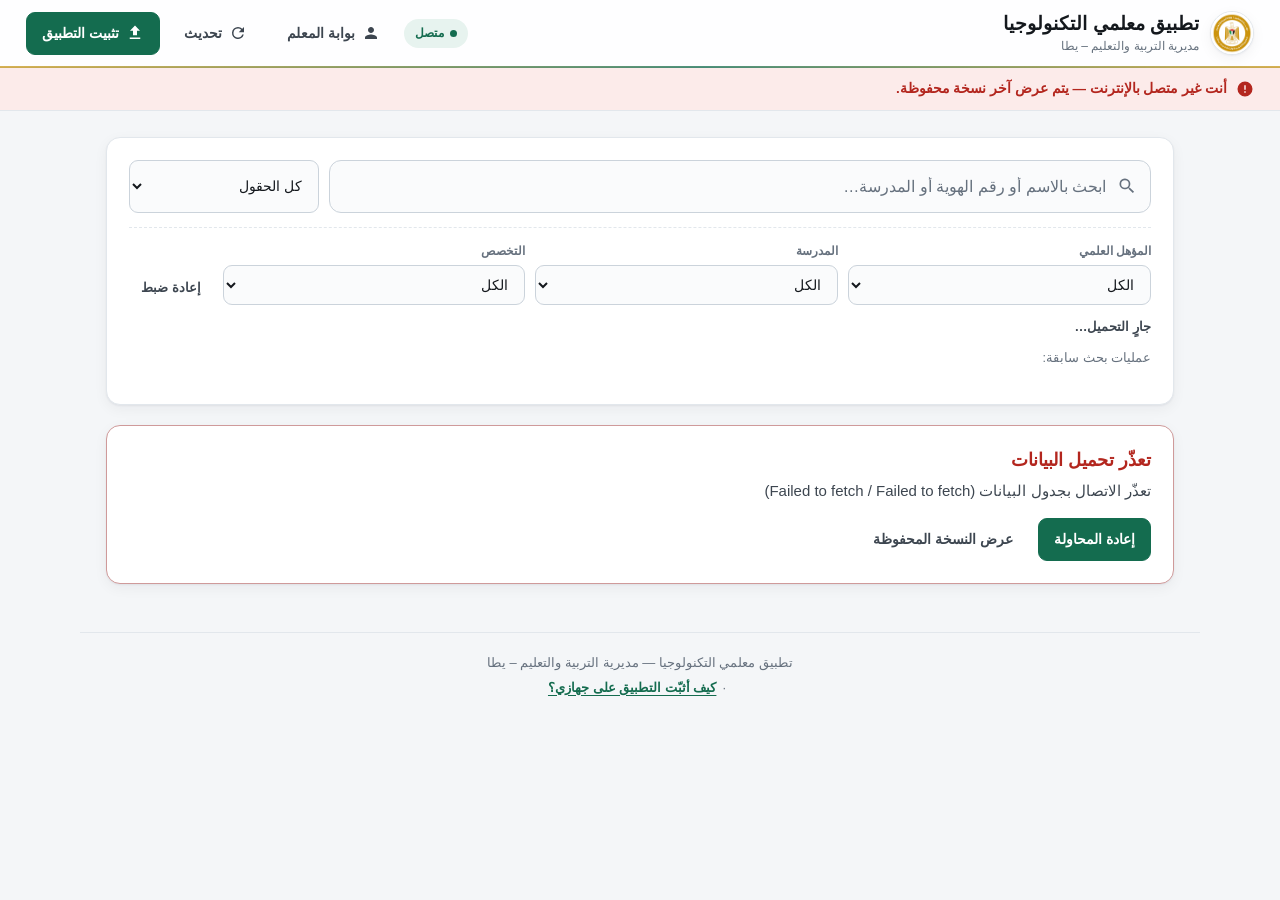
==== commit b96d470f: "بوابة المعلم: شاشة دخول + صفحة المعلم + صفحة المسؤول + خادم Apps Script للصلاحيات" ====
--- a/index.html
+++ b/index.html
@@ -48,6 +48,11 @@
     <span class="net-badge" id="netBadge" data-state="online" role="status">
       <span class="dot" aria-hidden="true"></span><span class="net-text">متصل</span>
     </span>
+
+    <a class="btn btn-ghost" href="./login.html" id="gatewayBtn">
+      <svg viewBox="0 0 24 24" width="18" height="18" aria-hidden="true"><path fill="currentColor" d="M12 12c2.21 0 4-1.79 4-4S14.21 4 12 4 8 5.79 8 8s1.79 4 4 4zm0 2c-2.67 0-8 1.34-8 4v2h16v-2c0-2.66-5.33-4-8-4z"/></svg>
+      بوابة المعلم
+    </a>
 
     <button type="button" class="btn btn-ghost" id="refreshBtn" title="تحديث البيانات من الجدول" aria-label="تحديث البيانات">
       <svg viewBox="0 0 24 24" width="18" height="18" aria-hidden="true"><path fill="currentColor" d="M17.65 6.35A7.958 7.958 0 0 0 12 4a8 8 0 1 0 7.73 10h-2.08A6 6 0 1 1 12 6c1.66 0 3.14.69 4.22 1.78L13 11h7V4l-2.35 2.35z"/></svg>
